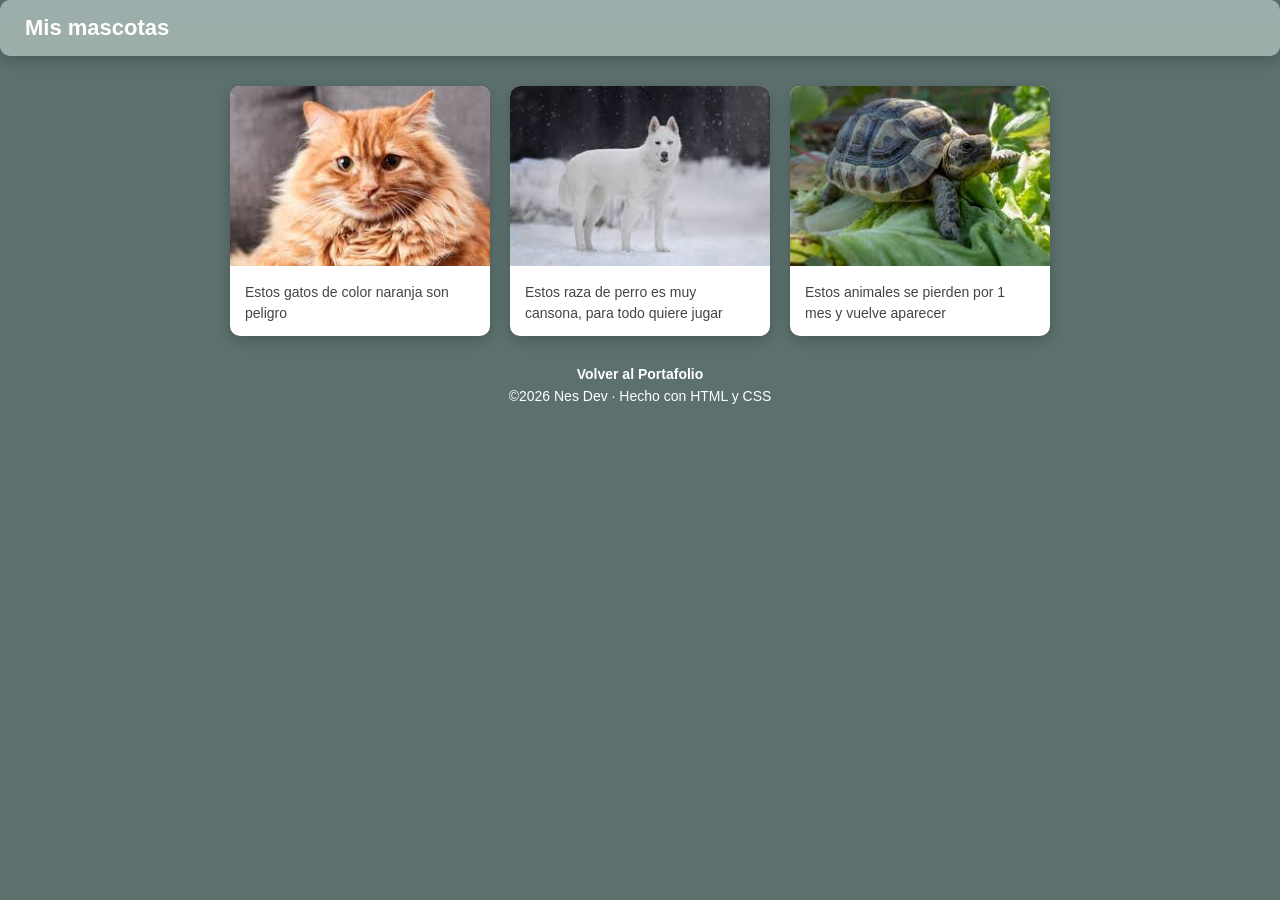
==== mascotas/mascotas.html @ 92771184 "agregando semana 1" ====
<!DOCTYPE html>
<html lang="es">
<head>
    <meta charset="UTF-8">
    <meta name="viewport" content="width=device-width, initial-scale=1.0">
    <link rel="stylesheet" href="mascotas.css">
    <title>Mascotas</title>
</head>
<body>
    <header>
        <h1>Mis mascotas</h1>
    </header>

    <main class="mascotas">
        <section class="tarjeta">
            <img src="../img/gato.jpg" alt="Gato">
            <article>Estos gatos de color naranja son peligro</article>
        </section>
        <section class="tarjeta">
            <img src="../img/husky.jpg" alt="Perro Husky">
            <article>Estos raza de perro es muy cansona, para todo quiere jugar</article>
        </section>
        <section class="tarjeta">
            <img src="../img/tortuga.jpg" alt="Tortuga">
            <article>Estos animales se pierden por 1 mes y vuelve aparecer</article>
        </section>
    </main>

    <footer>
        <a href="../Portafolio/index.html">Volver al Portafolio</a>
        <p>©2026 Nes Dev · Hecho con HTML y CSS</p>
    </footer>
</body>
</html>
---- mascotas/mascotas.css ----
* {
    box-sizing: border-box;
    margin: 0;
    padding: 0;
}

body {
    background-color: #5c706d;
    font-family: sans-serif;
    min-height: 100vh;
    padding-bottom: 60px;
}

header {
    background: linear-gradient(to bottom, #9caeab, #9dadaa);
    padding: 15px 25px;
    border-radius: 10px;
    box-shadow: 0 4px 15px rgba(0, 0, 0, 0.2);
    margin-bottom: 30px;
}

header h1 {
    color: #fff;
    font-size: 22px;
}

.mascotas {
    display: flex;
    justify-content: center;
    flex-wrap: wrap;
    gap: 20px;
    padding: 0 20px;
}

.tarjeta {
    background-color: #fff;
    border-radius: 10px;
    box-shadow: 0 4px 15px rgba(0, 0, 0, 0.2);
    width: 260px;
    overflow: hidden;
    transition: transform 0.2s, box-shadow 0.2s;
}

.tarjeta:hover {
    transform: translateY(-6px);
    box-shadow: 0 8px 20px rgba(0, 0, 0, 0.3);
}

.tarjeta img {
    width: 100%;
    height: 180px;
    object-fit: cover;
}

.tarjeta article {
    padding: 12px 15px;
    font-size: 14px;
    color: #444;
    line-height: 1.5;
}

footer {
    text-align: center;
    color: #fff;
    font-size: 14px;
    margin-top: 30px;
    display: flex;
    flex-direction: column;
    gap: 6px;
}

footer a {
    color: #fff;
    font-weight: bold;
    text-decoration: none;
}

footer a:hover {
    color: rgb(215, 215, 0);
}
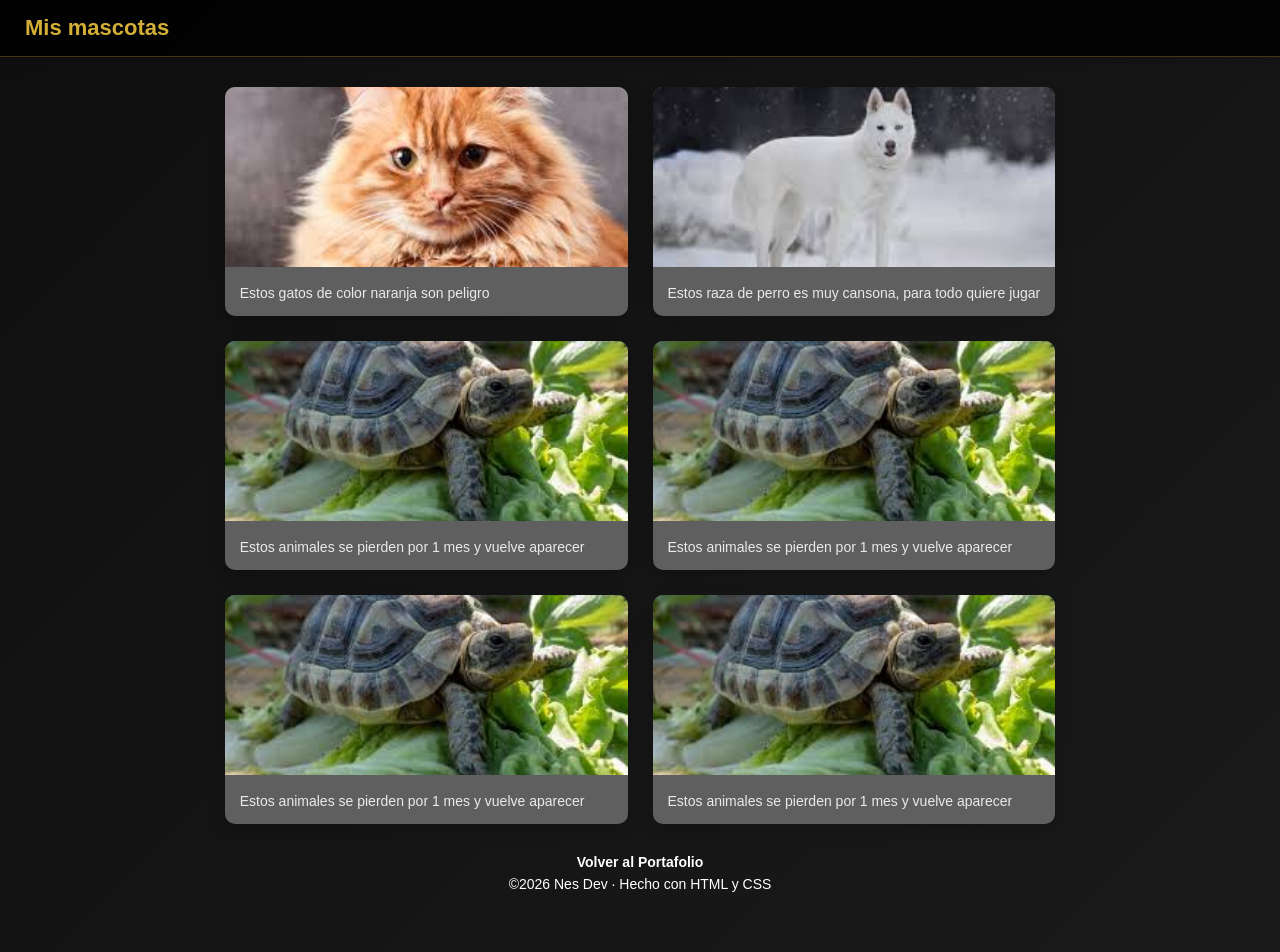
==== commit bec88349: "Entregable semana 2" ====
--- a/mascotas/mascotas.html
+++ b/mascotas/mascotas.html
@@ -1,34 +1,51 @@
-<!DOCTYPE html>
-<html lang="es">
-<head>
-    <meta charset="UTF-8">
-    <meta name="viewport" content="width=device-width, initial-scale=1.0">
-    <link rel="stylesheet" href="mascotas.css">
-    <title>Mascotas</title>
-</head>
-<body>
-    <header>
-        <h1>Mis mascotas</h1>
-    </header>
-
-    <main class="mascotas">
-        <section class="tarjeta">
-            <img src="../img/gato.jpg" alt="Gato">
-            <article>Estos gatos de color naranja son peligro</article>
-        </section>
-        <section class="tarjeta">
-            <img src="../img/husky.jpg" alt="Perro Husky">
-            <article>Estos raza de perro es muy cansona, para todo quiere jugar</article>
-        </section>
-        <section class="tarjeta">
-            <img src="../img/tortuga.jpg" alt="Tortuga">
-            <article>Estos animales se pierden por 1 mes y vuelve aparecer</article>
-        </section>
-    </main>
-
-    <footer>
-        <a href="../Portafolio/index.html">Volver al Portafolio</a>
-        <p>©2026 Nes Dev · Hecho con HTML y CSS</p>
-    </footer>
-</body>
+<!DOCTYPE html>
+<html lang="es">
+
+<head>
+    <meta charset="UTF-8">
+    <meta name="viewport" content="width=device-width, initial-scale=1.0">
+    <link rel="stylesheet" href="mascotas.css">
+    <title>Mascotas</title>
+</head>
+
+<body>
+    <header>
+        <h1>Mis mascotas</h1>
+    </header>
+
+    <main class="mascotas">
+        <div class="contenedor">
+            <section class="tarjeta">
+                <img src="../img/gato.jpg" alt="Gato">
+                <article>Estos gatos de color naranja son peligro</article>
+            </section>
+            <section class="tarjeta">
+                <img src="../img/husky.jpg" alt="Perro Husky">
+                <article>Estos raza de perro es muy cansona, para todo quiere jugar</article>
+            </section>
+            <section class="tarjeta">
+                <img src="../img/tortuga.jpg" alt="Tortuga">
+                <article>Estos animales se pierden por 1 mes y vuelve aparecer</article>
+            </section>
+            <section class="tarjeta">
+                <img src="../img/tortuga.jpg" alt="Tortuga">
+                <article>Estos animales se pierden por 1 mes y vuelve aparecer</article>
+            </section>
+            <section class="tarjeta">
+                <img src="../img/tortuga.jpg" alt="Tortuga">
+                <article>Estos animales se pierden por 1 mes y vuelve aparecer</article>
+            </section>
+            <section class="tarjeta">
+                <img src="../img/tortuga.jpg" alt="Tortuga">
+                <article>Estos animales se pierden por 1 mes y vuelve aparecer</article>
+            </section>
+        </div>
+    </main>
+
+    <footer>
+        <a href="../Portafolio/index.html">Volver al Portafolio</a>
+        <p>©2026 Nes Dev · Hecho con HTML y CSS</p>
+    </footer>
+</body>
+
 </html>
--- a/mascotas/mascotas.css
+++ b/mascotas/mascotas.css
@@ -1,80 +1,102 @@
-* {
-    box-sizing: border-box;
-    margin: 0;
-    padding: 0;
-}
-
-body {
-    background-color: #5c706d;
-    font-family: sans-serif;
-    min-height: 100vh;
-    padding-bottom: 60px;
-}
-
-header {
-    background: linear-gradient(to bottom, #9caeab, #9dadaa);
-    padding: 15px 25px;
-    border-radius: 10px;
-    box-shadow: 0 4px 15px rgba(0, 0, 0, 0.2);
-    margin-bottom: 30px;
-}
-
-header h1 {
-    color: #fff;
-    font-size: 22px;
-}
-
-.mascotas {
-    display: flex;
-    justify-content: center;
-    flex-wrap: wrap;
-    gap: 20px;
-    padding: 0 20px;
-}
-
-.tarjeta {
-    background-color: #fff;
-    border-radius: 10px;
-    box-shadow: 0 4px 15px rgba(0, 0, 0, 0.2);
-    width: 260px;
-    overflow: hidden;
-    transition: transform 0.2s, box-shadow 0.2s;
-}
-
-.tarjeta:hover {
-    transform: translateY(-6px);
-    box-shadow: 0 8px 20px rgba(0, 0, 0, 0.3);
-}
-
-.tarjeta img {
-    width: 100%;
-    height: 180px;
-    object-fit: cover;
-}
-
-.tarjeta article {
-    padding: 12px 15px;
-    font-size: 14px;
-    color: #444;
-    line-height: 1.5;
-}
-
-footer {
-    text-align: center;
-    color: #fff;
-    font-size: 14px;
-    margin-top: 30px;
-    display: flex;
-    flex-direction: column;
-    gap: 6px;
-}
-
-footer a {
-    color: #fff;
-    font-weight: bold;
-    text-decoration: none;
-}
-
-footer a:hover {
-    color: rgb(215, 215, 0);
+* {
+    box-sizing: border-box;
+    margin: 0;
+    padding: 0;
+}
+
+:root {
+    --negro: #0f0f0f;
+    --negro-sec: #1a1a1a;
+    --dorado: #d4af37;
+    --dorado-hover: #f1d97a;
+    --texto: #eaeaea;
+    --gris: #aaaaaa;
+}
+
+body {
+    background: linear-gradient(135deg, #0f0f0f, #1a1a1a);
+    font-family: 'Segoe UI', sans-serif;
+    color: var(--texto);
+    min-height: 100vh;
+    padding-bottom: 60px;
+}
+
+
+header {
+    background: rgba(0, 0, 0, 0.85);
+    padding: 15px 25px;
+    border-bottom: 1px solid rgba(212, 175, 55, 0.3);
+    box-shadow: 0 4px 15px rgba(0, 0, 0, 0.2);
+    margin-bottom: 30px;
+
+    display: flex;
+    justify-content: space-between;
+    align-items: center;
+}
+
+header h1 {
+    color: var(--dorado);
+    font-size: 22px;
+}
+
+.mascotas {
+    display: flex;
+    justify-content: center;
+    align-items: flex-start;
+    flex-wrap: wrap;
+    padding: 0 20px;
+}
+
+.contenedor {
+    display: grid;
+    grid-template-columns: 1fr 1fr;
+    gap: 25px;
+    list-style: none;
+    padding: 0;
+}
+
+.tarjeta {
+    background-color: #5f5f5f;
+    border-radius: 10px;
+    box-shadow: 0 4px 15px rgba(0, 0, 0, 0.2);
+    overflow: hidden;
+    transition: transform 0.2s, box-shadow 0.2s;
+}
+
+.tarjeta:hover {
+    transform: translateY(-6px);
+    box-shadow: 0 8px 20px rgba(0, 0, 0, 0.3);
+}
+
+.tarjeta img {
+    width: 100%;
+    height: 180px;
+    object-fit: cover;
+}
+
+.tarjeta article {
+    padding: 12px 15px;
+    font-size: 14px;
+    color: var(--texto);
+    line-height: 1.5;
+}
+
+footer {
+    text-align: center;
+    color: #fff;
+    font-size: 14px;
+    margin-top: 30px;
+    display: flex;
+    flex-direction: column;
+    gap: 6px;
+}
+
+footer a {
+    color: #fff;
+    font-weight: bold;
+    text-decoration: none;
+}
+
+footer a:hover {
+    color: rgb(215, 215, 0);
 }
